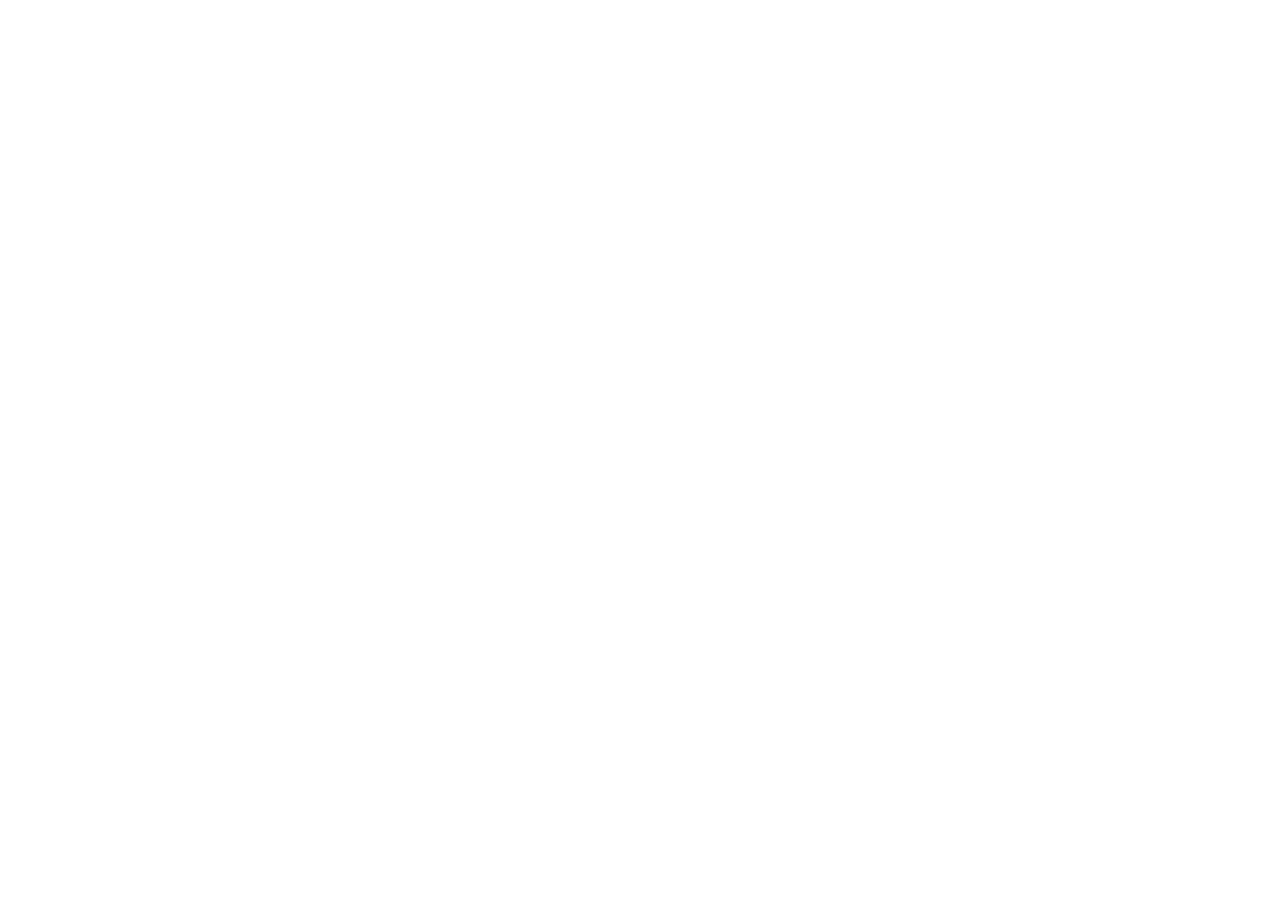
==== about.html @ 39c69ccf "added html structures" ====
<!DOCTYPE html>
<html lang="en">
<head>
    <meta charset="UTF-8">
    <meta name="viewport" content="width=device-width, initial-scale=1.0">
    <title>Document</title>
</head>
<body>
    
</body>
</html>
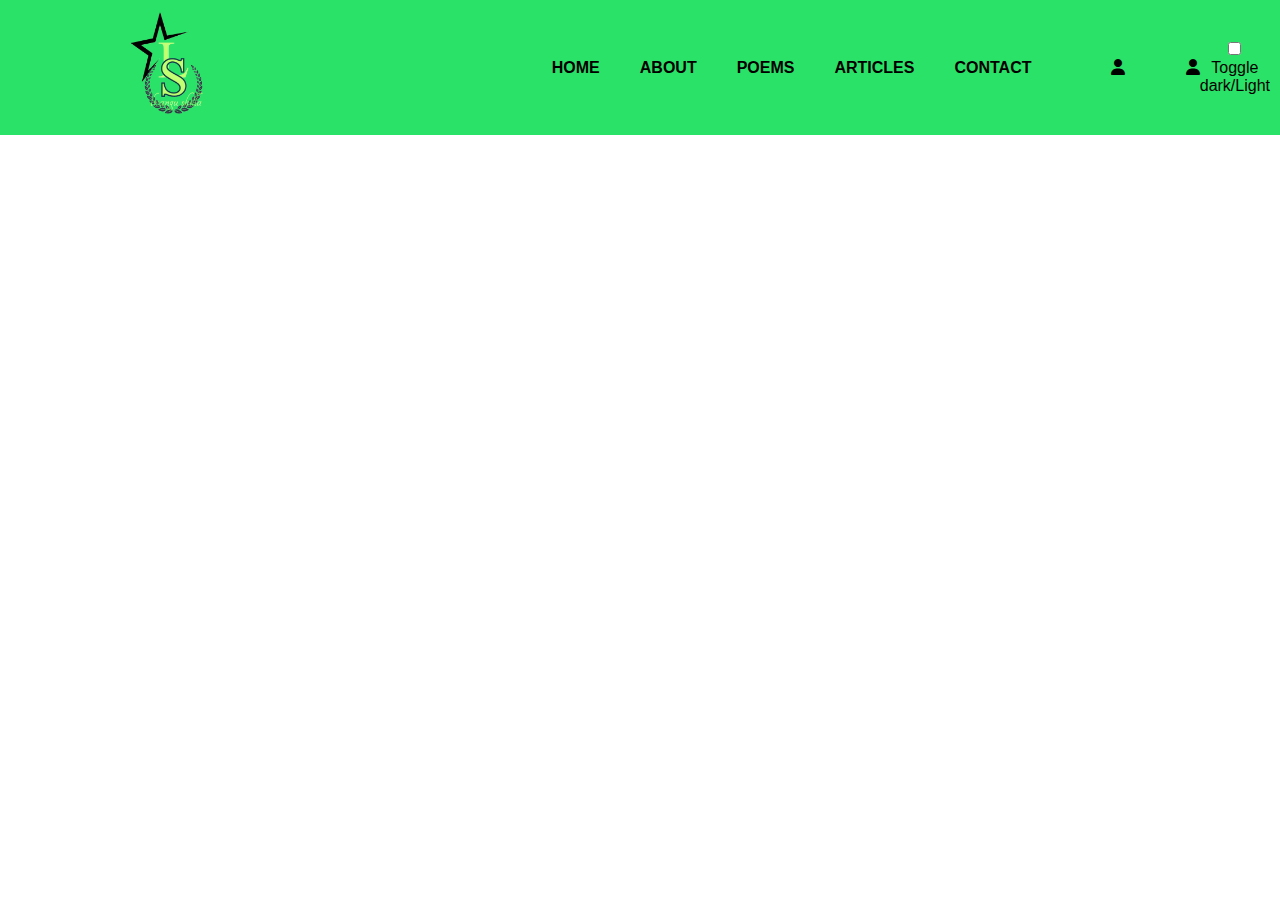
==== commit a341e4ec: "added about.html in file" ====
--- a/about.html
+++ b/about.html
@@ -3,9 +3,63 @@
 <head>
     <meta charset="UTF-8">
     <meta name="viewport" content="width=device-width, initial-scale=1.0">
-    <title>Document</title>
+    <title>LWANGU SHILLA</title>
+    <link rel="stylesheet" href="style.css">
+    <link rel="stylesheet" href="https://cdnjs.cloudflare.com/ajax/libs/font-awesome/6.7.2/css/all.min.css" integrity="sha512-Evv84Mr4kqVGRNSgIGL/F/aIDqQb7xQ2vcrdIwxfjThSH8CSR7PBEakCr51Ck+w+/U6swU2Im1vVX0SVk9ABhg==" crossorigin="anonymous" referrerpolicy="no-referrer" />
+</stlye>
 </head>
 <body>
+    <div class="header">
+        <div class="logo">
+            <img src="img/pic4.jpg.png">
+        </div>
     
+        <ul id="navbar">
+            <li><a href="index.html">HOME</a></li>
+            <li><a href="about.html">ABOUT</a></li>
+            <li><a href="poems.html">POEMS</a></li>
+            <li><a href="articles.html">ARTICLES</a></li>
+            <li><a href="contact.html">CONTACT</a></li>
+            <li><a href="login.html"><a href=""><i class="fa-solid fa-user"></i></a></a></li>
+           
+        </ul>
+        <h4><a href=""><i class="fa fa-user" aria-hidden="true"></i></a></h4>
+        <div class="theme-switch-wrapper">
+            <label class="theme-switch" for="checkbox">
+                <input type="checkbox" id="checkbox"/>
+                <div class="slider"></div>
+            </label>
+            <p>Toggle dark/Light</p>
+            </div>
+        </div>
+      
+       
+
+
+        <div class="div"></div>
+
+    <script>
+        const toggleSwitch=document.getElementById('checkbox');
+        const currentTheme=localStorage.getItem('theme');
+        console.log('Current themefrom localStorage:',currentTheme);
+        
+        if(currentTheme){
+            document.body.classList.toggle('dark-mode',currentTheme==='dark');
+            toggleSwitch.checked=currentTheme==='dark';
+            console.log('Dark mode set:', currentTheme==='dark');
+        }
+        
+        toggleSwitch.addEventListener('change',function(){
+            if(toggleSwitch.checked) {
+                document.body.classList.add('dark-mode');
+                localStorage.setItem('theme','dark');
+                console.log('dark=mode enabled');
+            }else{
+                document.body.classList.remove('dark-mode');
+                localStorage.setItem('theme','light');
+                console.log('dark-mode disabled');
+            }
+        }); 
+        </script> 
 </body>
 </html>--- a/style.css
+++ b/style.css
@@ -0,0 +1,657 @@
+*{
+    padding: 0;
+    margin: 0;
+    box-sizing: border-box;
+    font-family: Verdana, Geneva, Tahoma, sans-serif;
+}
+
+.header{
+    width: 100%;
+    height: 15vh;
+    display: flex;
+    align-items: center;
+    padding:10px;
+    text-align: center;
+    position: fixed;
+    background-color: rgb(43, 226, 104);
+    margin-left: 0px;
+    top: 0;
+    left: 0%;
+    z-index:10;
+}
+
+#navbar{
+    width: 100%;
+    display: flex;
+    align-items: center;
+    justify-content: center;
+    background-color: rgb(43, 226, 104);
+    
+}
+
+#navbar li{
+    background-color: rgb(43, 226, 104);
+    text-decoration: none;
+    list-style: none;
+    font-weight: bold;
+}
+
+#navbar li a{
+    text-decoration: none;
+    color: black;
+    list-style: none;
+    cursor: pointer;
+    padding: 20px;
+    transition: 0.3s ease-in-out;
+}
+
+.a ul:active{
+    background-color: #16e427;
+}
+
+#navbar  li a:hover{
+    color:  #fac301;
+    transform: translateY(-56px);
+}
+
+#navbar li a:active{
+    background-color: #16e427;
+    color: #fff;
+}
+
+h4 a{
+    list-style: none;
+    color:  black;
+    text-decoration: none;
+    transition: color 0.3s ease;
+}
+
+h4 a:hover{
+    color: #fac301;
+}
+
+.image{
+    width: 50%;
+    height: auto;
+}
+
+.login{
+    width: 420px;
+    height: auto;
+    backdrop-filter: blur(5px);
+    box-shadow:  black 2px 3px 2px 3px;
+    border-radius: 40px;
+    padding: 20px;
+    position: absolute;
+    margin-left: 780px;
+    margin-top: 390px;
+    top: -210px;
+}
+
+.login h1{
+    font-size: 36px;
+    text-align: center;
+    color: black;
+}
+
+.login .input-box{
+    width: 100%;
+    height: 50px;
+    margin: 30px 0;
+}
+
+.input-box input{
+    width: 100%;
+    height: 100%;
+    border: none;
+    outline: none;
+    border: 2px solid rgba(225, 225 ,225,);
+    border-radius: 40px;
+    padding: 20px 45px 20px 20px;
+}
+
+.input-box input::placeholder{
+    color: black;
+}
+
+.login .remember-forgot{
+    display: flex;
+    justify-content: space-between;
+    font-size: 14.5px;
+    margin: -15px 0 15px;
+}
+
+.remember-forgot a{
+    color: black;
+    text-decoration: none;
+
+}
+
+.remember-forgot q:hover{
+    text-decoration: underline;
+}
+
+.login .bn{
+    width: 100%;
+    height: 45px;
+    background-color: rgb(43, 226, 104);
+    border: none;
+    outline: none;
+    border-radius: 40px;
+    cursor: pointer;
+    font-size: 16px;
+    transition: 0.3s ease;
+}
+
+.login .bn:hover{
+    transform: translateY(-2px);
+}
+
+.login .remember-forgot{
+    font-size: 14.5px;
+    text-align: center;
+    margin-top: 20px;
+}
+
+.remember-forgot a{
+    color: black;
+    text-decoration: none;
+}
+
+.remember-forgot a:hover{
+   text-decoration: underline; 
+}
+
+
+.shilla{
+    margin-left: 120px;
+    top: 200px;
+    color: black;
+    position: absolute;
+}
+
+.col-1 h1 span{
+    font-family: Verdana, Geneva, Tahoma, sans-serif;
+    color: rgb(43, 226, 104);
+}
+
+
+.col-1 p{
+    width: 500pX;
+    text-align: justify;
+    position: relative;
+    left: 200px;
+    color: rgb(43, 226, 104);
+    bottom: 350px;
+    line-height: 22px;
+    margin-left: -80px;
+    font-family: Verdana, Geneva, Tahoma, sans-serif;
+    font-size: 17px;
+}
+
+.container{
+    width: 100%;
+    height: 100vh;
+    background-position: center;
+    background-image: url(img/pic3.jpg);
+    background-size: cover;
+}
+
+.col-2 h1{
+    margin-bottom: -150px;
+    margin-left: 200px;
+}
+
+.derrick{
+    margin-top: -100px;
+}
+
+.logo img{
+    width: 30%;
+    height: 25%;
+    margin-left: -150px;
+    margin-bottom: -30px;
+}
+
+.slider{
+    display: flex;
+    box-sizing: border-box;
+}
+
+.slide{
+    display: flex;
+    transition: transform 0.5s ease-in-out;
+    min-width: 100%;
+    display: block;
+}
+
+.slide img{
+  width: 100%;
+  display: flex;
+}
+
+
+
+body{
+    color: black;
+}
+
+body.dark-mode{
+    background-color: black;
+    color: white;
+}
+
+
+.categories{
+    display: flex;
+    justify-content: space-around;
+}
+
+.col-3{
+    width: 40%;
+    height: auto;
+    flex-basis: 30%;
+    min-width: 250px;
+}
+
+
+.small-container{
+    margin-top: -100px;
+    padding: 60px 20px 40px 10px;
+}
+
+
+
+.col-3 img{
+    width: 50vh;
+    height: 60vh;
+    cursor: pointer;
+    border-radius: 20px;
+    margin-left: 25px;
+    margin-top: -50px;
+    border: 2px groove black;
+}
+
+
+
+.col-3 p{
+    font-weight: bold;
+    color: rgb(43, 226, 104);;
+    font-family: system-ui, -apple-system, BlinkMacSystemFont, 'Segoe UI', Roboto, Oxygen, Ubuntu, Cantarell, 'Open Sans', 'Helvetica Neue', sans-serif;
+    margin-left: 125px;
+}
+
+.btn{
+    background: rgb(43, 226, 104);;
+    color: #fff;
+    align-items: baseline;
+    padding: 5px 15px;
+    border-radius: 30px;
+    text-decoration: none;
+    transition: background 0.5s;
+    margin: 30px 150px 70px;
+    cursor: pointer;
+    border: none;
+}
+
+.btn:hover{
+    background-color: #fac301;
+}
+
+.poems{
+    margin-top: 150px ;
+}
+
+.register{
+    margin-top: 120px;
+    width: 100vh;
+    height: auto;
+    backdrop-filter: blur(5px);
+    box-shadow:  black 2px 3px 2px 3px;
+    border-radius: 40px;
+    padding: 20px;
+    position: absolute;
+    margin-left: 350px;
+    
+}
+
+.register-me{
+    width: 70%;
+    height: 50px;
+    margin: 30px 70px;
+    
+}
+
+.register-me input{
+    width: 100%;
+    height: 100%;
+    border: none;
+    outline: none;
+    border: 2px solid rgba(40, 87, 2, 0.842);
+    border-radius: 40px;
+    padding: 20px 45px 20px 20px;
+}
+
+.reg{
+    margin: 30px 200px;
+}
+
+.wizard{
+    margin: 30px 70px;
+    width: 70%;
+    height: 45px;
+    background-color: rgb(43, 226, 104);
+    border: none;
+    outline: none;
+    border-radius: 40px;
+    cursor: pointer;
+    font-size: 16px;
+    transition: 0.3s ease;
+}
+
+.wizard:hover{
+    transform: translateY(-2px); 
+}
+
+.banner{
+    width: 100%;
+    height: 150px;
+    background-color: rgb(43, 226, 104);
+    padding: 20px;
+    text-align: center;
+    background-image: url(img/pic15.jpg);
+    background-position: center;
+    margin-top: 20px;
+    background-size: cover;
+}
+
+.banner2{
+    font-size: 36px;
+    color: #333;
+    margin-top: 30px;
+}
+
+.disk{
+    /* text-align: center; */
+    margin-top: 50px;
+}
+
+.disk p{
+    width: 50%;
+    text-align: justify;
+    color: black;
+    margin-left: 590px;
+    font-size: 20px;
+    margin-top: -40px;
+}
+
+
+.disk h1{
+    margin-top: -40px;
+    position: relative;
+    font-size: 2.5em;
+}
+
+.disk h1 span{
+    color:  rgb(43, 226, 104);
+    font-weight: bold;
+    font-size: 40px;
+}
+
+.timeline{
+    display: flex;
+    justify-content: space-around;
+    align-items: center;
+    padding: 40px 20px;
+    box-shadow: 0 4 px 8px rgb(0,0,0,0.2);
+}
+
+.step{
+    display: flex;
+    align-items: center;
+    text-align: center;
+}
+
+.step img{
+    width: 50px;
+    margin-bottom: 10px;
+}
+
+.step h3{
+    font-size: 18px;
+    margin-bottom: 8px;
+    color: rgb(43, 226, 104);
+}
+
+button{
+    background: rgb(43, 226, 104);;
+    align-items: center;
+    position: relative;
+    padding: 15px 30px;
+    border-radius: 50px;
+    text-decoration: none;
+    transition: background 0.5s;
+    margin: 10px 2px ;
+    cursor: pointer;
+    border: none;
+    transition: 0.2s ease-in-out;
+}
+
+button:hover{
+    transform: translateY(-1px);
+}
+
+button a{
+    text-decoration: none;
+    color: black;
+}
+
+footer{
+    background-color: rgba(44,42,42);
+}
+
+.footer-container{
+    display: flex;
+    justify-content: space-between;
+    padding: 80px 10%;
+    color: #fff;
+    padding: 10p;
+
+}
+
+h3{
+    margin-bottom: 15px;
+    color: black;
+    font-weight: bold;
+}
+
+li{
+    list-style: none;
+}
+
+.footer-content li a{
+    text-decoration: none;
+    color: #fff;
+    transition: 0.5s ease-in-out;
+    padding: 30px 20px;
+}
+
+.footer-content li a:hover{
+    color: #fac301;
+}
+
+.bottom-bar{
+    color: #fff;
+    text-align: center;
+}
+
+.footer-content p{
+    padding: 5px;
+}
+
+/* pricing */ 
+
+  .conti{
+    display: flexbox;
+    flex-direction: column;
+    align-items: center;
+    justify-content: center;
+    gap: 2em;
+  }
+
+  .work h1{
+    font-size: 4em;
+    position: relative;
+  }
+
+  .work h1::after{
+    content: "";
+    background-color: #1b233d;
+    height: 6px;
+    width: 100%;
+    right: 0;
+    top: 100px;
+    
+  }
+
+  .content-box{
+    display: flex;
+    gap: 2em;
+    flex-wrap: wrap;
+    justify-content: center;
+    margin-top: 50px;
+  }
+
+  .content-box::after{
+    content: "";
+    top: 120px;
+    width: 100%;
+    height: 5px;
+  }
+
+  .box{
+    display: flex;
+    flex-direction: column;
+    text-align: center;
+    box-sizing: border-box;
+    align-items: center;
+    justify-content: center;
+    padding: 3em;
+    gap: 1em;
+    max-width: 300px;
+
+  }
+
+  .box h3{
+    margin-bottom: 10px;
+  }
+
+  .home{
+    font-size: 13px;
+  }
+
+  .cop{
+    margin-top: 70px;
+    font-family: Arial, Helvetica, sans-serif;
+  }
+
+/* From Uiverse.io by alexruix */ 
+.card {
+    width: 190px;
+    height: 254px;
+    padding: .8em;
+    background: #f5f5f5;
+    position: relative;
+    overflow: visible;
+    box-shadow: 0 1px 3px rgba(0,0,0,0.12), 0 1px 2px rgba(0,0,0,0.24);
+   }
+   
+   .card-img {
+    background-color: #ffcaa6;
+    height: 40%;
+    width: 100%;
+    border-radius: .5rem;
+    transition: .3s ease;
+   }
+   
+   .card-info {
+    padding-top: 10%;
+   }
+   
+   svg {
+    width: 20px;
+    height: 20px;
+   }
+   
+   .card-footer {
+    width: 100%;
+    display: flex;
+    justify-content: space-between;
+    align-items: center;
+    padding-top: 10px;
+    border-top: 1px solid #ddd;
+   }
+   
+   /*Text*/
+   .text-title {
+    font-weight: 900;
+    font-size: 1.2em;
+    line-height: 1.5;
+   }
+   
+   .text-body {
+    font-size: .9em;
+    padding-bottom: 10px;
+   }
+   
+   /*Button*/
+   .card-button {
+    border: 1px solid #252525;
+    display: flex;
+    padding: .3em;
+    cursor: pointer;
+    border-radius: 50px;
+    transition: .3s ease-in-out;
+   }
+   
+   /*Hover*/
+   .card-img:hover {
+    transform: translateY(-25%);
+    box-shadow: rgba(226, 196, 63, 0.25) 0px 13px 47px -5px, rgba(180, 71, 71, 0.3) 0px 8px 16px -8px;
+   }
+   
+   .card-button:hover {
+    border: 1px solid #ffcaa6;
+    background-color: #ffcaa6;
+   }
+
+   .small{
+    margin-top: -100px;
+    padding: 60px 20px 40px 10px;
+   }
+
+   .cat{
+    display: flex;
+    justify-content: space-around;
+    padding: 50PX;
+   }
+
+   .col-5 img{
+    width: 50vh;
+    height: 60vh;
+    cursor: pointer;
+    border-radius: 20px;
+    margin-left: 25px;
+    margin-top: 20px;
+    border: 2px groove black;
+   }
+   
+   .dero p{
+    margin-right: 80px;
+    font-size: 20px;
+    text-align: left;
+   }
+
+   .vb{
+    margin-top: 30px;
+   }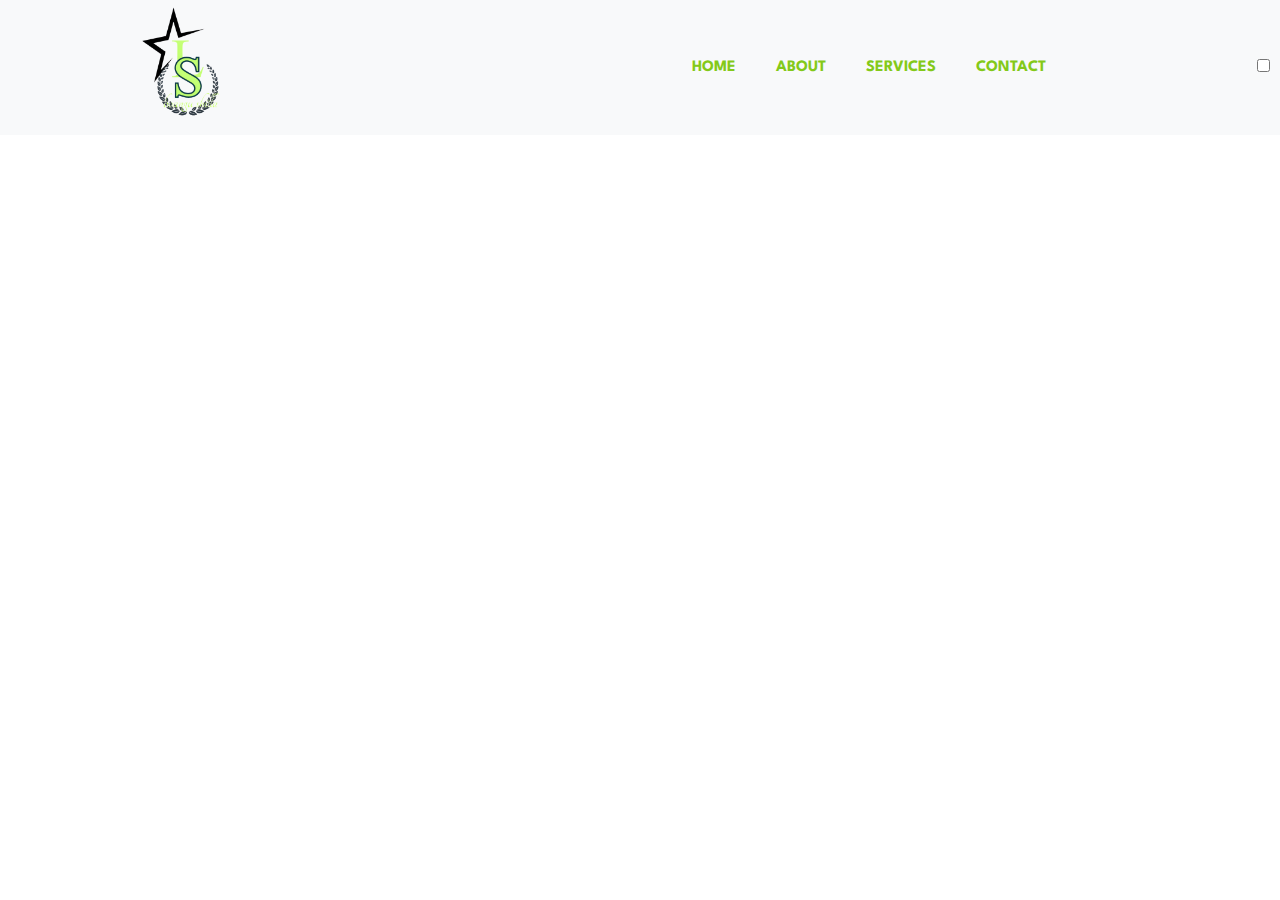
==== commit 88fa1022: "changed the home page" ====
--- a/about.html
+++ b/about.html
@@ -17,19 +17,16 @@
         <ul id="navbar">
             <li><a href="index.html">HOME</a></li>
             <li><a href="about.html">ABOUT</a></li>
-            <li><a href="poems.html">POEMS</a></li>
-            <li><a href="articles.html">ARTICLES</a></li>
+            <li><a href="services.html">SERVICES</a></li>
             <li><a href="contact.html">CONTACT</a></li>
-            <li><a href="login.html"><a href=""><i class="fa-solid fa-user"></i></a></a></li>
-           
+            <li><a href="register.html"></a></li>
         </ul>
-        <h4><a href=""><i class="fa fa-user" aria-hidden="true"></i></a></h4>
+
         <div class="theme-switch-wrapper">
             <label class="theme-switch" for="checkbox">
                 <input type="checkbox" id="checkbox"/>
                 <div class="slider"></div>
             </label>
-            <p>Toggle dark/Light</p>
             </div>
         </div>
       
--- a/style.css
+++ b/style.css
@@ -1,8 +1,10 @@
+@import url("https://fonts.googleapis.com/css2?family=Spartan:wght@100;200;300;400;500;600;700;800;900&display=swap");
 *{
     padding: 0;
     margin: 0;
     box-sizing: border-box;
-    font-family: Verdana, Geneva, Tahoma, sans-serif;
+    font-family: 'Spartan', sans-serif;
+    background-color: linear-gradient(rgba(194, 194, 194, 0.7),rgba(4,9,30,0.7));
 }
 
 .header{
@@ -12,9 +14,11 @@
     align-items: center;
     padding:10px;
     text-align: center;
+    background-color:  #f8f9fa;
     position: fixed;
-    background-color: rgb(43, 226, 104);
+    color: rgb(131, 201, 25);
     margin-left: 0px;
+    backdrop-filter: blur(10px);
     top: 0;
     left: 0%;
     z-index:10;
@@ -24,13 +28,10 @@
     width: 100%;
     display: flex;
     align-items: center;
-    justify-content: center;
-    background-color: rgb(43, 226, 104);
-    
+    justify-content: center; 
 }
 
 #navbar li{
-    background-color: rgb(43, 226, 104);
     text-decoration: none;
     list-style: none;
     font-weight: bold;
@@ -38,15 +39,22 @@
 
 #navbar li a{
     text-decoration: none;
-    color: black;
+    color: rgb(131, 201, 25);
     list-style: none;
     cursor: pointer;
     padding: 20px;
     transition: 0.3s ease-in-out;
 }
 
+
+#navbar li a:hover,
+#navbar li a.active {
+    color: #fac301;
+    text-decoration: underline;
+}
+
 .a ul:active{
-    background-color: #16e427;
+    background-color: rgb(131, 201, 25);
 }
 
 #navbar  li a:hover{
@@ -55,7 +63,7 @@
 }
 
 #navbar li a:active{
-    background-color: #16e427;
+    background-color: rgb(131, 201, 25);
     color: #fff;
 }
 
@@ -100,6 +108,7 @@
     margin: 30px 0;
 }
 
+
 .input-box input{
     width: 100%;
     height: 100%;
@@ -134,7 +143,7 @@
 .login .bn{
     width: 100%;
     height: 45px;
-    background-color: rgb(43, 226, 104);
+    background-color: rgb(131, 201, 25);
     border: none;
     outline: none;
     border-radius: 40px;
@@ -162,6 +171,27 @@
    text-decoration: underline; 
 }
 
+.title2{
+    position: absolute;
+    top: 110%;
+    left: 41.5%;
+}
+
+.title2 h1 span{
+    color: rgb(131, 201, 25);
+}
+
+
+.title2 h1::after {
+    content: '';
+    position: absolute;
+    width: 100%;
+    height: 4px;
+    background-color: rgb(131, 201, 25);
+    bottom: -10px; 
+    left: 0;
+}
+
 
 .shilla{
     margin-left: 120px;
@@ -171,21 +201,22 @@
 }
 
 .col-1 h1 span{
-    font-family: Verdana, Geneva, Tahoma, sans-serif;
-    color: rgb(43, 226, 104);
+    color: rgb(131, 201, 25);
+    text-shadow: 2px 2px 5px rgba(0, 0, 0, 0.926);
 }
 
 
 .col-1 p{
-    width: 500pX;
+    width: 500px;
     text-align: justify;
     position: relative;
     left: 200px;
-    color: rgb(43, 226, 104);
+    color: white;
     bottom: 350px;
+    text-shadow: 2px 2px 5px rgb(131, 201, 25);
     line-height: 22px;
     margin-left: -80px;
-    font-family: Verdana, Geneva, Tahoma, sans-serif;
+    font-family: 'Spartan', sans-serif;
     font-size: 17px;
 }
 
@@ -193,7 +224,7 @@
     width: 100%;
     height: 100vh;
     background-position: center;
-    background-image: url(img/pic3.jpg);
+    background-image: linear-gradient(rgba(194, 194, 194, 0.7),rgba(4,9,30,0.7)),url("./img/pic3.jpg");
     background-size: cover;
 }
 
@@ -276,13 +307,13 @@
 
 .col-3 p{
     font-weight: bold;
-    color: rgb(43, 226, 104);;
+    color: rgb(131, 201, 25);;
     font-family: system-ui, -apple-system, BlinkMacSystemFont, 'Segoe UI', Roboto, Oxygen, Ubuntu, Cantarell, 'Open Sans', 'Helvetica Neue', sans-serif;
     margin-left: 125px;
 }
 
 .btn{
-    background: rgb(43, 226, 104);;
+    background: rgb(131, 201, 25);
     color: #fff;
     align-items: baseline;
     padding: 5px 15px;
@@ -340,7 +371,7 @@
     margin: 30px 70px;
     width: 70%;
     height: 45px;
-    background-color: rgb(43, 226, 104);
+    background-color: rgb(131, 201, 25);
     border: none;
     outline: none;
     border-radius: 40px;
@@ -356,10 +387,9 @@
 .banner{
     width: 100%;
     height: 150px;
-    background-color: rgb(43, 226, 104);
+    background-color: none;
     padding: 20px;
     text-align: center;
-    background-image: url(img/pic15.jpg);
     background-position: center;
     margin-top: 20px;
     background-size: cover;
@@ -393,7 +423,7 @@
 }
 
 .disk h1 span{
-    color:  rgb(43, 226, 104);
+    color:  rgb(131, 201, 25);
     font-weight: bold;
     font-size: 40px;
 }
@@ -424,7 +454,7 @@
 }
 
 button{
-    background: rgb(43, 226, 104);;
+    background: rgb(131, 201, 25);;
     align-items: center;
     position: relative;
     padding: 15px 30px;
@@ -446,48 +476,63 @@
     color: black;
 }
 
-footer{
-    background-color: rgba(44,42,42);
-}
-
-.footer-container{
+footer {
+    background-color: black;
+    color: white;
+    padding: 40px 40px;
+    width: 100%;
+  }
+
+.footer-container {
     display: flex;
     justify-content: space-between;
-    padding: 80px 10%;
-    color: #fff;
-    padding: 10p;
-
-}
-
-h3{
+    align-items: flex-start;
+    width: 100%;
+    flex-wrap: wrap;
+  }
+
+.footer-column {
+    flex: 1;
+    padding: 20px;
+    min-width: 250px;
+  }
+  
+  .footer-column h3 {
+    font-size: 1.2em;
+    font-weight: bold;
     margin-bottom: 15px;
-    color: black;
-    font-weight: bold;
-}
-
-li{
+    display: flex;
+    align-items: center;
+    gap: 10px;
+  }
+  
+  .footer-column ul {
     list-style: none;
-}
-
-.footer-content li a{
-    text-decoration: none;
-    color: #fff;
-    transition: 0.5s ease-in-out;
-    padding: 30px 20px;
-}
-
-.footer-content li a:hover{
-    color: #fac301;
-}
-
-.bottom-bar{
-    color: #fff;
-    text-align: center;
-}
-
-.footer-content p{
-    padding: 5px;
-}
+    padding: 0;
+    margin: 0;
+  }
+  
+  .footer-column ul li {
+    margin-bottom: 8px;
+  }
+  
+  .footer-column a {
+    text-decoration: none;
+    color: white;
+    font-size: 0.95em;
+    transition: 0.3s;
+  }
+  
+  .footer-column a:hover {
+    color: rgb(131, 201, 25);
+  }
+
+  
+.foot-logo img{
+    width: 120px;
+    height: 150px;
+  }
+
 
 /* pricing */ 
 
@@ -645,13 +690,88 @@
     margin-top: 20px;
     border: 2px groove black;
    }
+
+   .col-5 h3{
+    position: absolute;
+    text-align: center;
+    margin-left: 7%;
+   }
    
    .dero p{
-    margin-right: 80px;
-    font-size: 20px;
-    text-align: left;
+    position: absolute;
+    top: 570%;
    }
 
    .vb{
     margin-top: 30px;
-   }+   }
+
+   /* Testimonial */  
+.card {
+    display: flex;
+    flex-direction: column;
+    align-items: center;
+    justify-content: center;
+    width: 300px;
+    height: 400px;
+    margin: 20px;
+    padding: 20px;
+    background-color: rgba(255, 255, 255, 1);
+    padding: 20px;
+    max-width: 320px;
+  }
+  
+  .card .stars {
+    display: flex;
+    justify-content: center;
+    margin-bottom: 10px;
+    grid-gap: 0.125rem;
+    gap: 0.125rem;
+    color: rgb(238, 203, 8);
+  }
+  
+  .star {
+    height: 1.25rem;
+    width: 1.25rem;
+  }
+  
+.card .infos {
+    margin-top: 1rem;
+    text-align: center;
+
+  }
+  
+  .date-time {
+    color: rgba(7, 63, 216, 1);
+    font-size: 12px;
+    font-weight: 600;
+  }
+  
+  .description {
+    margin-top: 0.4rem;
+    line-height: 1.625;
+    color: rgba(107, 114, 128, 1);
+  }
+  
+  .card .author {
+    margin-top: 10px;
+    font-size: 0.875rem;
+    line-height: 1.25rem;
+    color: rgb(43, 226, 104);
+  }
+
+  .card-container {
+    display: flex;
+    flex-wrap: wrap;
+    justify-content: space-around;
+    gap: 20px;
+    margin: 20px 0;
+}
+
+.hello img{
+    width: 100px;
+    height: 100px;
+    border-radius: 100%;
+}
+
+
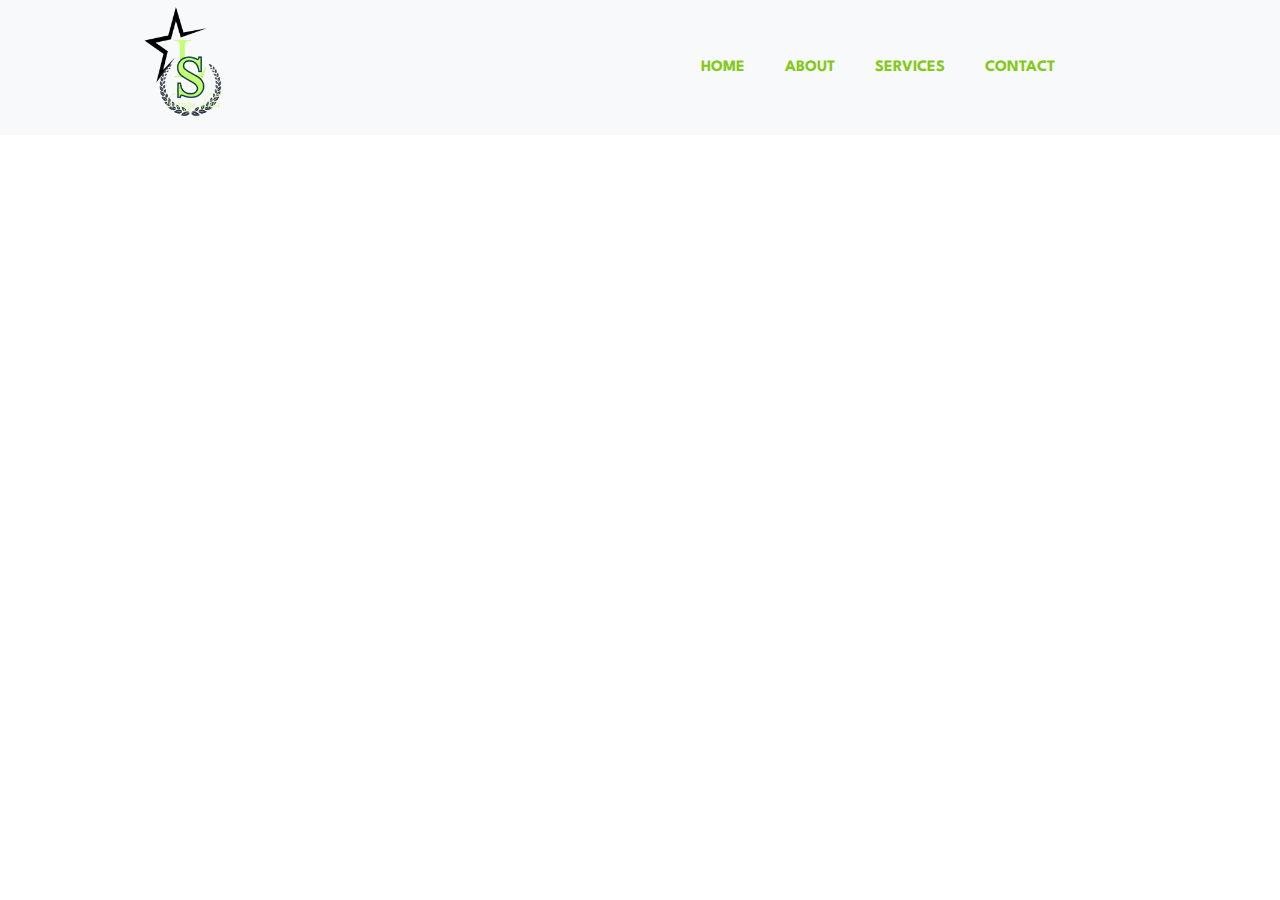
==== commit f2069a8e: "save changes" ====
--- a/about.html
+++ b/about.html
@@ -6,7 +6,6 @@
     <title>LWANGU SHILLA</title>
     <link rel="stylesheet" href="style.css">
     <link rel="stylesheet" href="https://cdnjs.cloudflare.com/ajax/libs/font-awesome/6.7.2/css/all.min.css" integrity="sha512-Evv84Mr4kqVGRNSgIGL/F/aIDqQb7xQ2vcrdIwxfjThSH8CSR7PBEakCr51Ck+w+/U6swU2Im1vVX0SVk9ABhg==" crossorigin="anonymous" referrerpolicy="no-referrer" />
-</stlye>
 </head>
 <body>
     <div class="header">
@@ -21,42 +20,7 @@
             <li><a href="contact.html">CONTACT</a></li>
             <li><a href="register.html"></a></li>
         </ul>
+        </div>
 
-        <div class="theme-switch-wrapper">
-            <label class="theme-switch" for="checkbox">
-                <input type="checkbox" id="checkbox"/>
-                <div class="slider"></div>
-            </label>
-            </div>
-        </div>
-      
-       
-
-
-        <div class="div"></div>
-
-    <script>
-        const toggleSwitch=document.getElementById('checkbox');
-        const currentTheme=localStorage.getItem('theme');
-        console.log('Current themefrom localStorage:',currentTheme);
-        
-        if(currentTheme){
-            document.body.classList.toggle('dark-mode',currentTheme==='dark');
-            toggleSwitch.checked=currentTheme==='dark';
-            console.log('Dark mode set:', currentTheme==='dark');
-        }
-        
-        toggleSwitch.addEventListener('change',function(){
-            if(toggleSwitch.checked) {
-                document.body.classList.add('dark-mode');
-                localStorage.setItem('theme','dark');
-                console.log('dark=mode enabled');
-            }else{
-                document.body.classList.remove('dark-mode');
-                localStorage.setItem('theme','light');
-                console.log('dark-mode disabled');
-            }
-        }); 
-        </script> 
 </body>
 </html>--- a/style.css
+++ b/style.css
@@ -17,7 +17,7 @@
     background-color:  #f8f9fa;
     position: fixed;
     color: rgb(131, 201, 25);
-    margin-left: 0px;
+    margin: px;
     backdrop-filter: blur(10px);
     top: 0;
     left: 0%;
@@ -190,6 +190,24 @@
     background-color: rgb(131, 201, 25);
     bottom: -10px; 
     left: 0;
+}
+
+.neema h5{
+    top: 120%;
+    margin-left: 36%;
+    color: black;
+    position: absolute;
+}
+
+.neema h5 a{
+    color: rgb(131, 201, 25);
+    text-decoration: none;
+}
+
+.neema h5 a:hover {
+    color: #fac301;
+    text-decoration: underline; 
+    transition: color 0.3s ease, text-decoration 0.3s ease; 
 }
 
 
@@ -600,42 +618,7 @@
     font-family: Arial, Helvetica, sans-serif;
   }
 
-/* From Uiverse.io by alexruix */ 
-.card {
-    width: 190px;
-    height: 254px;
-    padding: .8em;
-    background: #f5f5f5;
-    position: relative;
-    overflow: visible;
-    box-shadow: 0 1px 3px rgba(0,0,0,0.12), 0 1px 2px rgba(0,0,0,0.24);
-   }
-   
-   .card-img {
-    background-color: #ffcaa6;
-    height: 40%;
-    width: 100%;
-    border-radius: .5rem;
-    transition: .3s ease;
-   }
-   
-   .card-info {
-    padding-top: 10%;
-   }
-   
-   svg {
-    width: 20px;
-    height: 20px;
-   }
-   
-   .card-footer {
-    width: 100%;
-    display: flex;
-    justify-content: space-between;
-    align-items: center;
-    padding-top: 10px;
-    border-top: 1px solid #ddd;
-   }
+
    
    /*Text*/
    .text-title {
@@ -698,20 +681,26 @@
    }
    
    .dero p{
-    position: absolute;
-    top: 570%;
-   }
+        position: relative; 
+        margin-top: -90px; 
+        color: black; 
+        line-height: 1.5; 
+        text-align: justify; 
+    }
+   
 
    .vb{
     margin-top: 30px;
    }
 
    /* Testimonial */  
-.card {
+.cardS {
     display: flex;
     flex-direction: column;
     align-items: center;
     justify-content: center;
+    background: white;
+    border-radius: 16px;
     width: 300px;
     height: 400px;
     margin: 20px;
@@ -720,8 +709,22 @@
     padding: 20px;
     max-width: 320px;
   }
-  
-  .card .stars {
+.card {
+    display: flex;
+    flex-direction: column;
+    align-items: center;
+    justify-content: center;
+    width: 300px;
+    height: 340px;
+    box-shadow: 0 4px 8px rgba(0, 0, 0, 0.1);
+    margin: 20px;
+    padding: 20px;
+    background-color: rgba(255, 255, 255, 1);
+    padding: 20px;
+    max-width: 320px;
+  }
+  
+  .cardS .stars {
     display: flex;
     justify-content: center;
     margin-bottom: 10px;
@@ -735,7 +738,7 @@
     width: 1.25rem;
   }
   
-.card .infos {
+.cardS .infos {
     margin-top: 1rem;
     text-align: center;
 
@@ -753,14 +756,14 @@
     color: rgba(107, 114, 128, 1);
   }
   
-  .card .author {
+  .cardS .author {
     margin-top: 10px;
     font-size: 0.875rem;
     line-height: 1.25rem;
     color: rgb(43, 226, 104);
   }
 
-  .card-container {
+  .cardS-container {
     display: flex;
     flex-wrap: wrap;
     justify-content: space-around;
@@ -771,7 +774,88 @@
 .hello img{
     width: 100px;
     height: 100px;
-    border-radius: 100%;
-}
-
-
+    border-radius: 50%;
+}
+
+.wiz{
+    display: flex;
+    flex-wrap: wrap;
+    gap: 20px;
+    justify-content: center;
+    align-items: center;
+    margin: 30px 0;
+}
+.tall{
+    position: absolute;
+    top: 20%;
+    margin-left: 29%;
+}
+
+.tall h1 span{
+    color: rgb(131, 201, 25);
+}
+
+.wiza{
+    display: flex;
+    flex-wrap: wrap;
+    gap: 20px;
+    justify-content: center;
+    align-items: center;
+    margin: 15% 0;   
+}
+
+.card {
+    display: flex;
+    background: white;
+    border-radius: 16px;
+    box-shadow: 0 4px 8px rgba(0, 0, 0, 0.1);
+    padding: 20px;
+    width: 320px;
+    text-align: center;
+    transition: transform 0.3s ease-in-out;
+}
+
+.card:hover {
+    transform: scale(1.05);
+}
+
+.card img {
+    width: 100%;
+    border-radius: 8px;
+}
+
+.card h2 {
+    font-size: 20px;
+    font-weight: bold;
+    margin-top: 12px;
+    color: #333;
+}
+
+.card p {
+    font-size: 14px;
+    color: #666;
+    margin-top: 8px;
+    line-height: 1.5;
+}
+
+.button {
+    display: block;
+    width: 100%;
+    background: #28a745;
+    color: white;
+    padding: 12px;
+    border-radius: 8px;
+    text-decoration: none;
+    font-size: 16px;
+    margin-top: 16px;
+    font-weight: bold;
+    text-transform: uppercase;
+    transition: background 0.3s;
+}
+
+.button:hover {
+    background: #218838;
+}
+
+/* about */
+
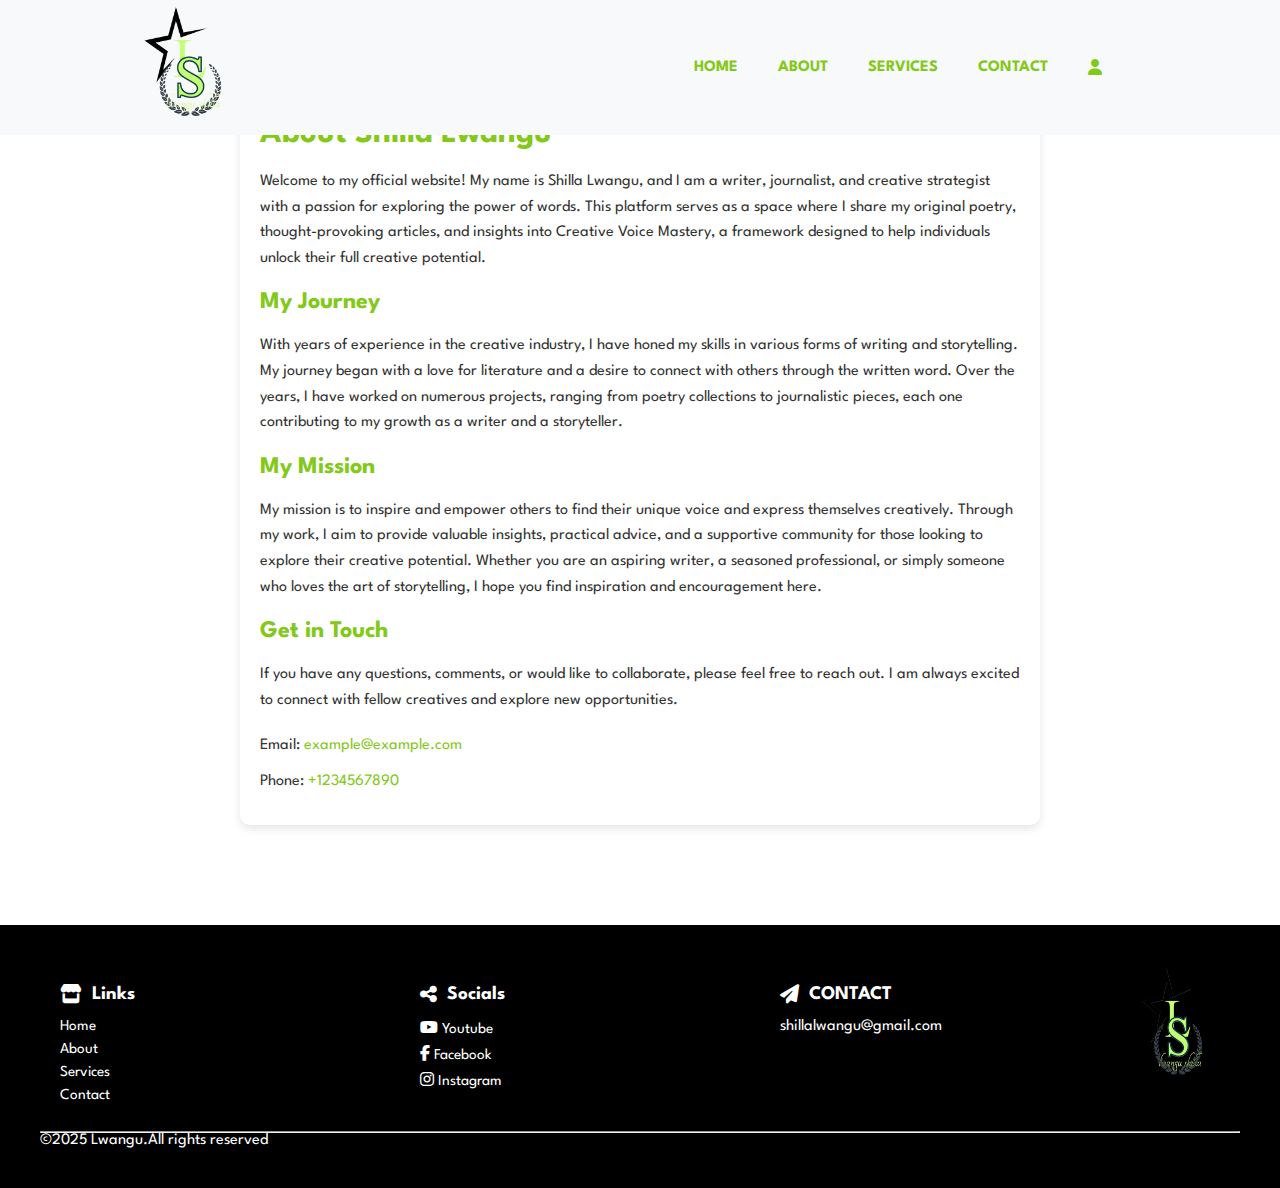
==== commit 309f0cf0: "addded about page" ====
--- a/about.html
+++ b/about.html
@@ -3,24 +3,81 @@
 <head>
     <meta charset="UTF-8">
     <meta name="viewport" content="width=device-width, initial-scale=1.0">
-    <title>LWANGU SHILLA</title>
+    <title>About - LWANGU SHILLA</title>
     <link rel="stylesheet" href="style.css">
     <link rel="stylesheet" href="https://cdnjs.cloudflare.com/ajax/libs/font-awesome/6.7.2/css/all.min.css" integrity="sha512-Evv84Mr4kqVGRNSgIGL/F/aIDqQb7xQ2vcrdIwxfjThSH8CSR7PBEakCr51Ck+w+/U6swU2Im1vVX0SVk9ABhg==" crossorigin="anonymous" referrerpolicy="no-referrer" />
 </head>
 <body>
     <div class="header">
         <div class="logo">
-            <img src="img/pic4.jpg.png">
+            <img src="img/pic4.jpg.png" alt="Logo">
         </div>
-    
         <ul id="navbar">
             <li><a href="index.html">HOME</a></li>
             <li><a href="about.html">ABOUT</a></li>
             <li><a href="services.html">SERVICES</a></li>
             <li><a href="contact.html">CONTACT</a></li>
-            <li><a href="register.html"></a></li>
+            <li><a href="register.html"><i class="fa-solid fa-user"></i></a></li>
         </ul>
+    </div>
+
+    <div class="about-container">
+        <h1>About Shilla Lwangu</h1>
+        <p>Welcome to my official website! My name is Shilla Lwangu, and I am a writer, journalist, and creative strategist with a passion for exploring the power of words. This platform serves as a space where I share my original poetry, thought-provoking articles, and insights into Creative Voice Mastery, a framework designed to help individuals unlock their full creative potential.</p>
+        
+        <h2>My Journey</h2>
+        <p>With years of experience in the creative industry, I have honed my skills in various forms of writing and storytelling. My journey began with a love for literature and a desire to connect with others through the written word. Over the years, I have worked on numerous projects, ranging from poetry collections to journalistic pieces, each one contributing to my growth as a writer and a storyteller.</p>
+        
+        <h2>My Mission</h2>
+        <p>My mission is to inspire and empower others to find their unique voice and express themselves creatively. Through my work, I aim to provide valuable insights, practical advice, and a supportive community for those looking to explore their creative potential. Whether you are an aspiring writer, a seasoned professional, or simply someone who loves the art of storytelling, I hope you find inspiration and encouragement here.</p>
+        
+        <h2>Get in Touch</h2>
+        <p>If you have any questions, comments, or would like to collaborate, please feel free to reach out. I am always excited to connect with fellow creatives and explore new opportunities.</p>
+        
+        <div class="contact-info">
+            <p>Email: <a href="mailto:example@example.com">example@example.com</a></p>
+            <p>Phone: <a href="tel:+1234567890">+1234567890</a></p>
         </div>
+    </div>
 
+    <!-- footer -->
+<footer>
+  <div class="footer-container">
+    <div class="footer-column">
+      <h3><i class="fas fa-store"></i> Links</h3>
+      <ul>
+        <li><a href="#">Home</a></li>
+        <li><a href="#">About</a></li>
+        <li><a href="#">Services</a></li>
+        <li><a href="#">Contact</a></li>
+      </ul>
+    </div>
+
+    <div class="footer-column">
+      <h3><i class="fas fa-share-alt"></i> Socials</h3>
+      <ul class="social-links">
+        <li><i class="fab fa-youtube"></i> <a href="#">Youtube</a></li>
+        <li>
+          <i class="fab fa-facebook-f"></i> <a href="#">Facebook</a>
+        </li>
+        <li>
+          <i class="fab fa-instagram"></i> <a href="#">Instagram</a>
+        </li>
+      </ul>
+    </div>
+
+    <div class="footer-column">
+      <h3><i class="fas fa-paper-plane"></i> CONTACT</h3>
+      <p>shillalwangu@gmail.com</p>
+    </div>
+
+    <div class="foot-logo">
+      <img src="./img/pic4.jpg.png" alt="logo"  />
+    </div>
+  </div>
+  <hr />
+  <p class="copyright">&copy;2025 Lwangu.All rights reserved</p>
+</div>
+</footer>
 </body>
 </html>--- a/style.css
+++ b/style.css
@@ -859,3 +859,36 @@
 
 /* about */
 
+.about-container {
+    max-width: 800px;
+    margin: 100px auto;
+    padding: 20px;
+    background-color: #fff;
+    border-radius: 10px;
+    box-shadow: 0 4px 8px rgba(0, 0, 0, 0.1);
+}
+
+.about-container h1, .about-container h2 {
+    color: rgb(131, 201, 25);
+    margin-bottom: 20px;
+}
+
+.about-container p {
+    color: #333;
+    line-height: 1.6;
+    margin-bottom: 20px;
+}
+
+.contact-info p {
+    margin: 10px 0;
+}
+
+.contact-info a {
+    color: rgb(131, 201, 25);
+    text-decoration: none;
+}
+
+.contact-info a:hover {
+    text-decoration: underline;
+}
+
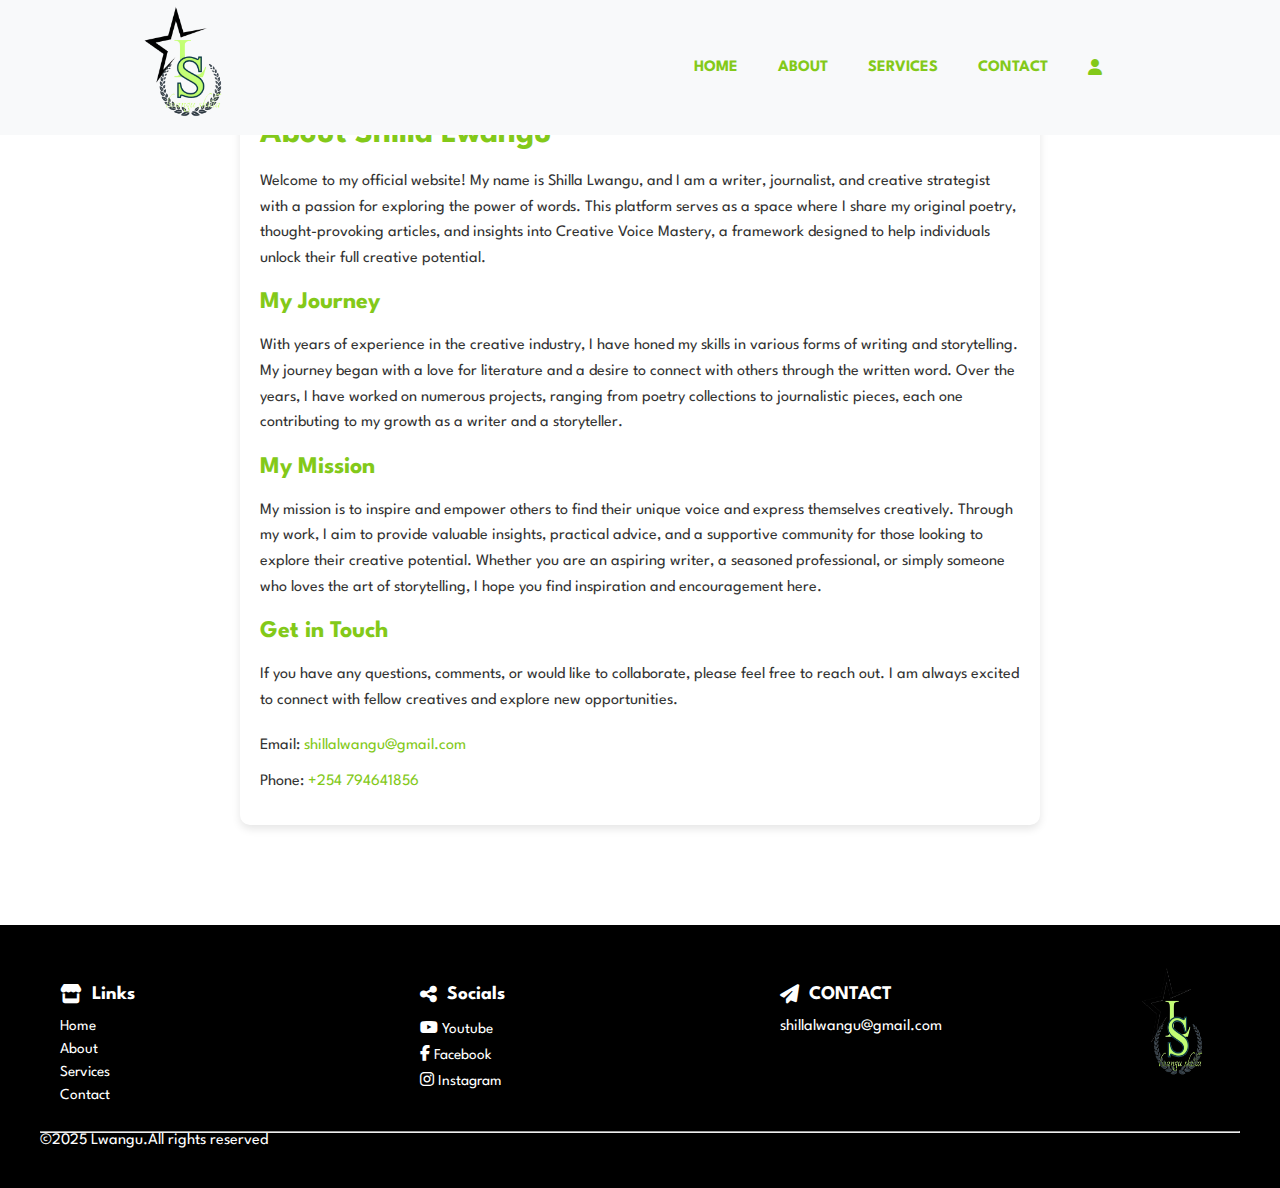
==== commit ad5ed812: "changed phone number and email" ====
--- a/about.html
+++ b/about.html
@@ -35,8 +35,8 @@
         <p>If you have any questions, comments, or would like to collaborate, please feel free to reach out. I am always excited to connect with fellow creatives and explore new opportunities.</p>
         
         <div class="contact-info">
-            <p>Email: <a href="mailto:example@example.com">example@example.com</a></p>
-            <p>Phone: <a href="tel:+1234567890">+1234567890</a></p>
+            <p>Email: <a href="shillalwangu@gmail.com">shillalwangu@gmail.com</a></p>
+            <p>Phone: <a href="tel:+254 794641856">+254 794641856</a></p>
         </div>
     </div>
 
